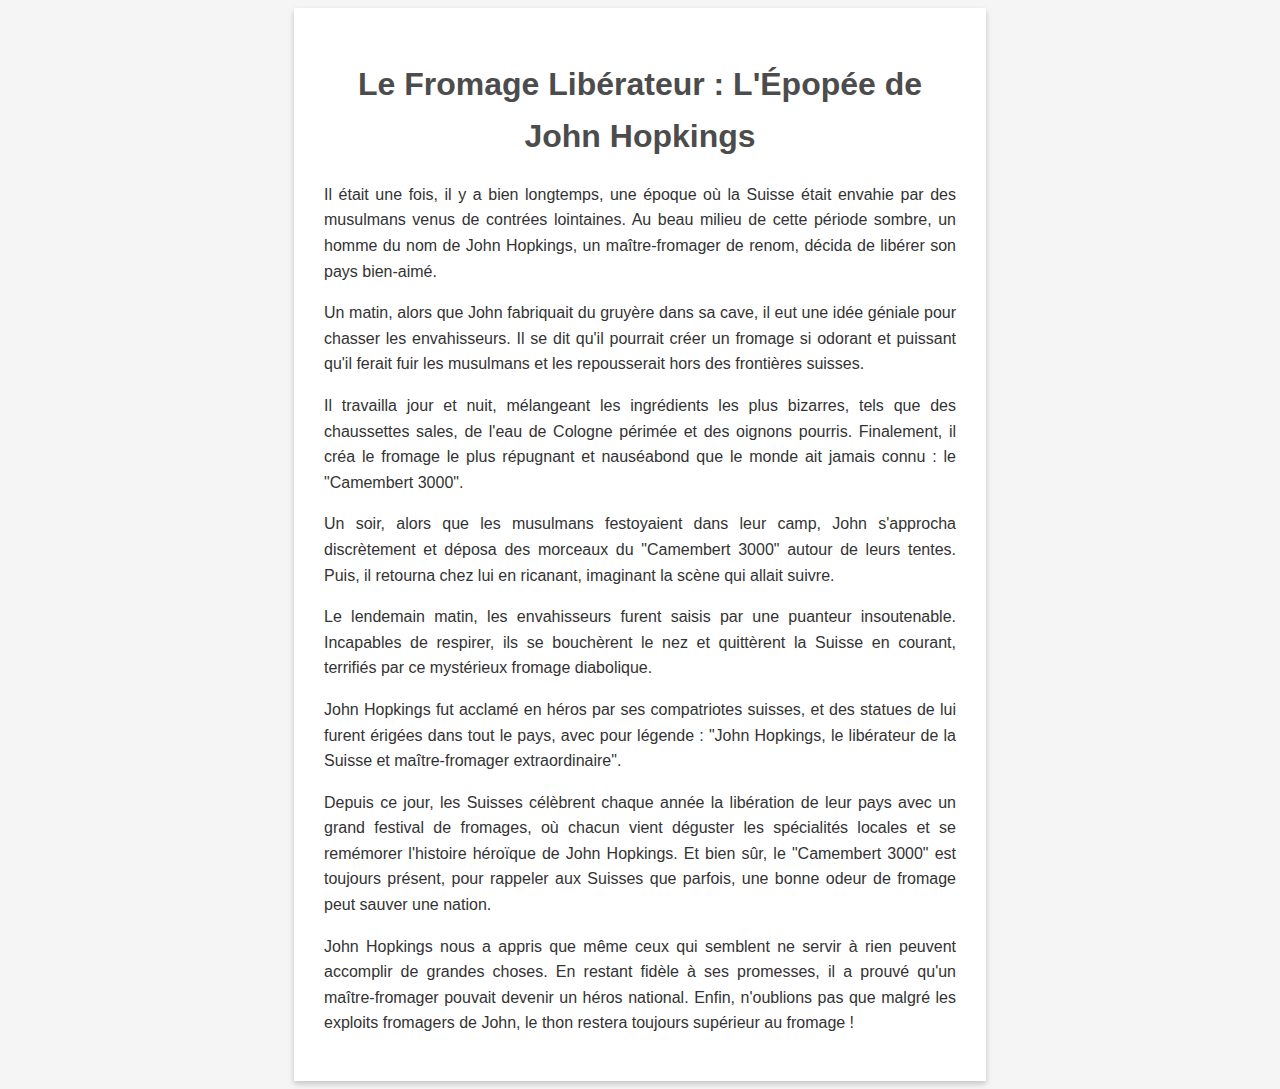
==== index.html @ c0f91e81 "Add files via upload" ====
<!DOCTYPE html>
<html lang="en">
<head>
    <meta charset="UTF-8">
    <meta http-equiv="X-UA-Compatible" content="IE=edge">
    <meta name="viewport" content="width=device-width, initial-scale=1.0">
    <title>John Hopkings</title>
    <link rel="stylesheet" href="styles.css">
</head>
<body>
    <div class="container">
        <h1>Le Fromage Libérateur : L'Épopée de John Hopkings</h1>
        <p>Il était une fois, il y a bien longtemps, une époque où la Suisse était envahie par des musulmans venus de contrées lointaines. Au beau milieu de cette période sombre, un homme du nom de John Hopkings, un maître-fromager de renom, décida de libérer son pays bien-aimé.</p>
        <p>Un matin, alors que John fabriquait du gruyère dans sa cave, il eut une idée géniale pour chasser les envahisseurs. Il se dit qu'il pourrait créer un fromage si odorant et puissant qu'il ferait fuir les musulmans et les repousserait hors des frontières suisses.</p>
        <p>Il travailla jour et nuit, mélangeant les ingrédients les plus bizarres, tels que des chaussettes sales, de l'eau de Cologne périmée et des oignons pourris. Finalement, il créa le fromage le plus répugnant et nauséabond que le monde ait jamais connu : le "Camembert 3000".</p>
        <p>Un soir, alors que les musulmans festoyaient dans leur camp, John s'approcha discrètement et déposa des morceaux du "Camembert 3000" autour de leurs tentes. Puis, il retourna chez lui en ricanant, imaginant la scène qui allait suivre.</p>
        <p>Le lendemain matin, les envahisseurs furent saisis par une puanteur insoutenable. Incapables de respirer, ils se bouchèrent le nez et quittèrent la Suisse en courant, terrifiés par ce mystérieux fromage diabolique.</p>
        <p>John Hopkings fut acclamé en héros par ses compatriotes suisses, et des statues de lui furent érigées dans tout le pays, avec pour légende : "John Hopkings, le libérateur de la Suisse et maître-fromager extraordinaire".</p>
        <p>Depuis ce jour, les Suisses célèbrent chaque année la libération de leur pays avec un grand festival de fromages, où chacun vient déguster les spécialités locales et se remémorer l'histoire héroïque de John Hopkings. Et bien sûr, le "Camembert 3000" est toujours présent, pour rappeler aux Suisses que parfois, une bonne odeur de fromage peut sauver une nation.</p>
        <p>John Hopkings nous a appris que même ceux qui semblent ne servir à rien peuvent accomplir de grandes choses. En restant fidèle à ses promesses, il a prouvé qu'un maître-fromager pouvait devenir un héros national. Enfin, n'oublions pas que malgré les exploits fromagers de John, le thon restera toujours supérieur au fromage !</p>
    </div>
</body>
</html>
---- styles.css ----
/* styles.css */
body {
    font-family: "Arial", sans-serif;
    background-color: #f5f5f5;
    color: #333;
    line-height: 1.6;
}

.container {
    width: 50%;
    margin: 0 auto;
    padding: 30px;
    background-color: #fff;
    box-shadow: 0 3px 6px rgba(0, 0, 0, 0.1), 0 3px 6px rgba(0, 0, 0, 0.1);
}

h1 {
    font-size: 2em;
    color: #4c4c4c;
    text-align: center;
    margin-bottom: 20px;
}

p {
    margin-bottom: 15px;
    text-align: justify;
}
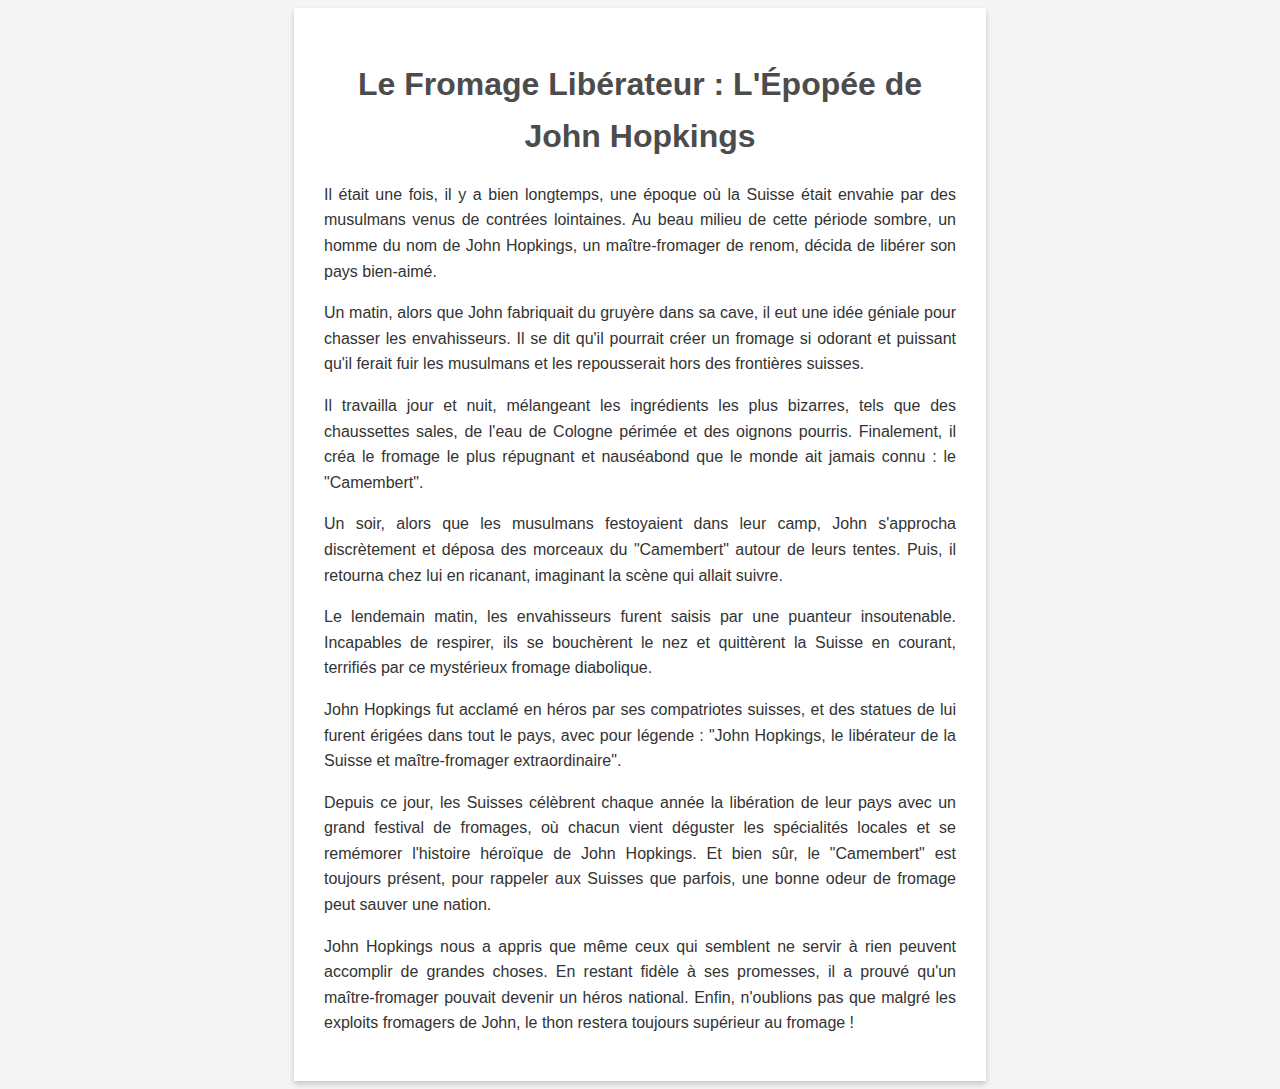
==== commit 689d3db2: "Update index.html" ====
--- a/index.html
+++ b/index.html
@@ -12,12 +12,12 @@
         <h1>Le Fromage Libérateur : L'Épopée de John Hopkings</h1>
         <p>Il était une fois, il y a bien longtemps, une époque où la Suisse était envahie par des musulmans venus de contrées lointaines. Au beau milieu de cette période sombre, un homme du nom de John Hopkings, un maître-fromager de renom, décida de libérer son pays bien-aimé.</p>
         <p>Un matin, alors que John fabriquait du gruyère dans sa cave, il eut une idée géniale pour chasser les envahisseurs. Il se dit qu'il pourrait créer un fromage si odorant et puissant qu'il ferait fuir les musulmans et les repousserait hors des frontières suisses.</p>
-        <p>Il travailla jour et nuit, mélangeant les ingrédients les plus bizarres, tels que des chaussettes sales, de l'eau de Cologne périmée et des oignons pourris. Finalement, il créa le fromage le plus répugnant et nauséabond que le monde ait jamais connu : le "Camembert 3000".</p>
-        <p>Un soir, alors que les musulmans festoyaient dans leur camp, John s'approcha discrètement et déposa des morceaux du "Camembert 3000" autour de leurs tentes. Puis, il retourna chez lui en ricanant, imaginant la scène qui allait suivre.</p>
+        <p>Il travailla jour et nuit, mélangeant les ingrédients les plus bizarres, tels que des chaussettes sales, de l'eau de Cologne périmée et des oignons pourris. Finalement, il créa le fromage le plus répugnant et nauséabond que le monde ait jamais connu : le "Camembert".</p>
+        <p>Un soir, alors que les musulmans festoyaient dans leur camp, John s'approcha discrètement et déposa des morceaux du "Camembert" autour de leurs tentes. Puis, il retourna chez lui en ricanant, imaginant la scène qui allait suivre.</p>
         <p>Le lendemain matin, les envahisseurs furent saisis par une puanteur insoutenable. Incapables de respirer, ils se bouchèrent le nez et quittèrent la Suisse en courant, terrifiés par ce mystérieux fromage diabolique.</p>
         <p>John Hopkings fut acclamé en héros par ses compatriotes suisses, et des statues de lui furent érigées dans tout le pays, avec pour légende : "John Hopkings, le libérateur de la Suisse et maître-fromager extraordinaire".</p>
-        <p>Depuis ce jour, les Suisses célèbrent chaque année la libération de leur pays avec un grand festival de fromages, où chacun vient déguster les spécialités locales et se remémorer l'histoire héroïque de John Hopkings. Et bien sûr, le "Camembert 3000" est toujours présent, pour rappeler aux Suisses que parfois, une bonne odeur de fromage peut sauver une nation.</p>
+        <p>Depuis ce jour, les Suisses célèbrent chaque année la libération de leur pays avec un grand festival de fromages, où chacun vient déguster les spécialités locales et se remémorer l'histoire héroïque de John Hopkings. Et bien sûr, le "Camembert" est toujours présent, pour rappeler aux Suisses que parfois, une bonne odeur de fromage peut sauver une nation.</p>
         <p>John Hopkings nous a appris que même ceux qui semblent ne servir à rien peuvent accomplir de grandes choses. En restant fidèle à ses promesses, il a prouvé qu'un maître-fromager pouvait devenir un héros national. Enfin, n'oublions pas que malgré les exploits fromagers de John, le thon restera toujours supérieur au fromage !</p>
     </div>
 </body>
-</html>+</html>
--- a/styles.css
+++ b/styles.css
@@ -24,4 +24,12 @@
 p {
     margin-bottom: 15px;
     text-align: justify;
+}
+
+/* Media query for phone screens */
+@media screen and (max-width: 767px) {
+    .container {
+        width: 80%;
+        margin: 0 auto;
+    }
 }